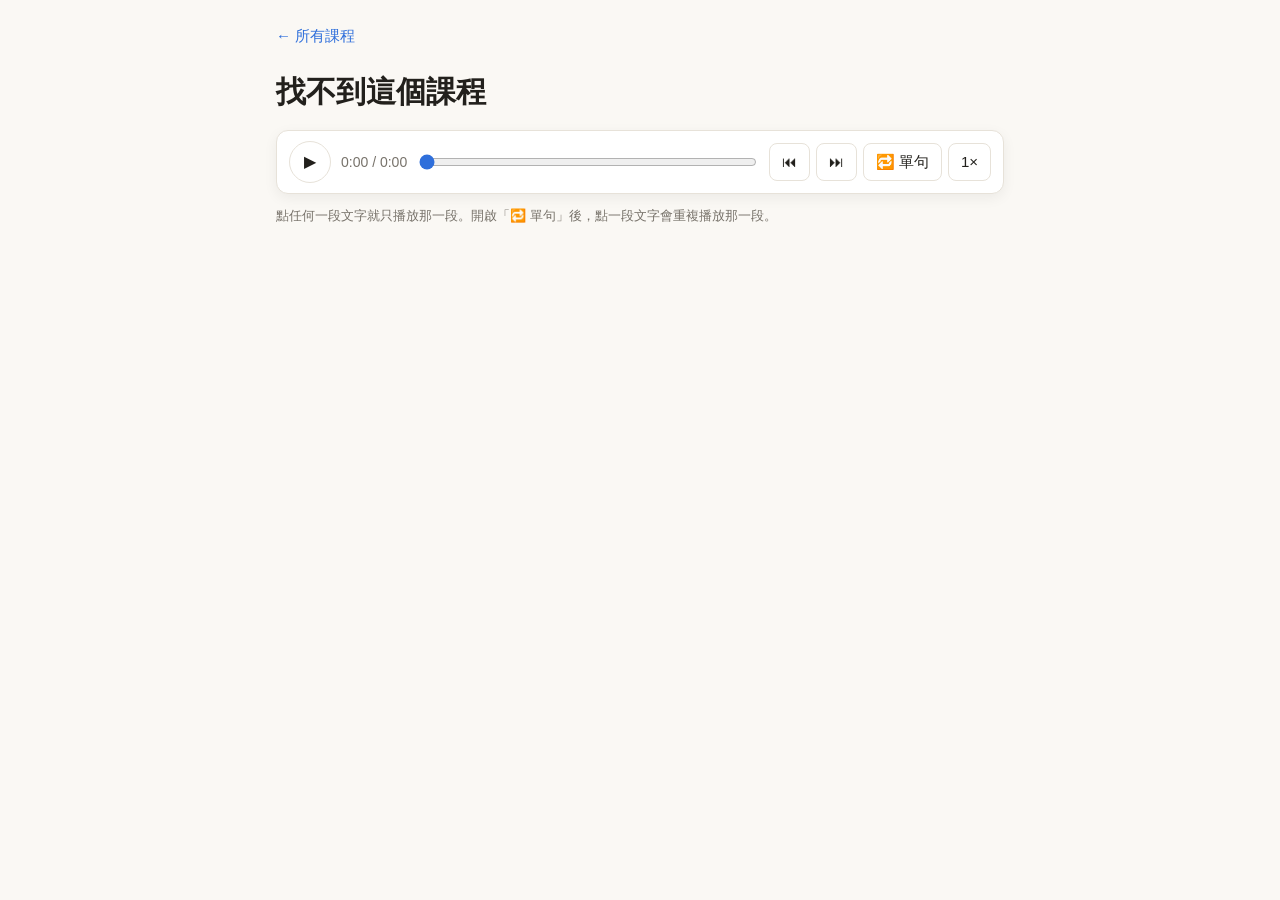
==== lesson.html @ 6664126d "Initial echo-english site Co-Authored-By: Claude Opus 5.5 (1M context) <noreply@anthropic.com>" ====
<!doctype html>
<html lang="zh-Hant">
<head>
<meta charset="utf-8">
<meta name="viewport" content="width=device-width, initial-scale=1">
<title>回音法英文學習</title>
<link rel="stylesheet" href="style.css">
</head>
<body>
<div class="wrap">
  <nav class="topnav">
    <a href="./">← 所有課程</a>
    <a id="edit-link" href="#" hidden>編輯</a>
  </nav>
  <h1 id="title"></h1>

  <div class="player">
    <button class="play" id="play" title="播放 / 暫停（空白鍵）">▶</button>
    <span class="time"><span id="cur">0:00</span> / <span id="dur">0:00</span></span>
    <input type="range" id="seek" min="0" max="1000" value="0">
    <div class="group">
      <button id="prev" title="上一句（←）">⏮</button>
      <button id="next" title="下一句（→）">⏭</button>
      <button id="loop" title="單句重複（R）">🔁 單句</button>
      <button id="speed" title="播放速度">1×</button>
    </div>
  </div>
  <p class="hint">點任何一段文字就只播放那一段。開啟「🔁 單句」後，點一段文字會重複播放那一段。</p>

  <article class="reader" id="reader"></article>
  <audio id="audio" preload="auto"></audio>
</div>
<script>
const SPEEDS = [1, 0.75, 0.5];
const LOOP_PAUSE_MS = 600;   // breathing room before a looped phrase repeats
const END_PAD = 0.12;        // let the last sound of a phrase ring out, unless the next phrase starts sooner
const EARLY_STOP = 0.02;     // stop this much before a back-to-back phrase so its first sound doesn't leak

const $ = id => document.getElementById(id);
const audio = $('audio');
const fmt = s => `${Math.floor(s / 60)}:${String(Math.floor(s % 60)).padStart(2, '0')}`;
const id = new URLSearchParams(location.search).get('id');

let segs = [];          // flat list: {start, end, stop, el}
let range = null;       // {start, end} when playing a single phrase
let looping = false;
let speedIdx = 0;
let loopTimer = null;

fetch(`lessons/${encodeURIComponent(id)}/data.json`, { cache: 'no-store' })
  .then(r => { if (!r.ok) throw new Error(); return r.json(); })
  .then(render)
  .catch(() => { $('title').textContent = '找不到這個課程'; });

fetch('api/voices').then(r => {
  if (r.ok) { $('edit-link').href = `admin.html?id=${encodeURIComponent(id)}`; $('edit-link').hidden = false; }
}).catch(() => {});

function render(data) {
  document.title = data.title;
  $('title').textContent = data.title;
  audio.src = `lessons/${encodeURIComponent(id)}/audio.m4a?v=${data.version}`;
  const reader = $('reader');
  for (const item of data.items) {
    if (item.title !== undefined) {
      const h = document.createElement('h2');
      h.textContent = item.title;
      reader.append(h);
      continue;
    }
    const p = document.createElement('p');
    item.segments.forEach((s, i) => {
      if (i) { const d = document.createElement('span'); d.className = 'dot'; p.append(d); }
      const span = document.createElement('span');
      span.className = 'seg';
      span.textContent = s.text;
      p.append(span);
      addSeg(span, s);
    });
    reader.append(p);
  }
  segs.forEach((s, i) => {
    const next = segs[i + 1];
    s.stop = next && next.start < s.end + END_PAD ? Math.max(s.end - EARLY_STOP, next.start - EARLY_STOP) : s.end + END_PAD;
  });
}

function addSeg(el, s) {
  const seg = { start: s.start, end: s.end, stop: s.end + END_PAD, el };
  segs.push(seg);
  el.addEventListener('click', () => playSeg(seg));
}

function playSeg(seg) {
  clearTimeout(loopTimer);
  range = seg;
  audio.currentTime = seg.start;
  audio.play();
}

function playAll() {
  clearTimeout(loopTimer);
  range = null;
  audio.play();
}

function currentIdx() {
  const t = audio.currentTime;
  let idx = -1;
  for (let i = 0; i < segs.length; i++) if (segs[i].start <= t + 0.01) idx = i;
  return idx;
}

function tick() {
  const t = audio.currentTime;
  if (range && !audio.paused && t >= range.stop) {
    audio.pause();
    if (looping) {
      const seg = range;
      loopTimer = setTimeout(() => playSeg(seg), LOOP_PAUSE_MS / audio.playbackRate);
    }
  }
  const active = range || segs[currentIdx()];
  for (const s of segs) s.el.classList.toggle('active', s === active && (audio.currentTime > 0));
  $('cur').textContent = fmt(t);
  if (audio.duration) $('seek').value = (t / audio.duration) * 1000;
  requestAnimationFrame(tick);
}
requestAnimationFrame(tick);

audio.addEventListener('loadedmetadata', () => { $('dur').textContent = fmt(audio.duration); });
audio.addEventListener('play', () => { $('play').textContent = '❚❚'; });
audio.addEventListener('pause', () => { $('play').textContent = '▶'; });

function togglePlay() {
  if (!audio.paused) { audio.pause(); clearTimeout(loopTimer); return; }
  // resuming inside a phrase keeps the phrase boundary; otherwise play straight through
  if (range && audio.currentTime < range.stop) audio.play(); else playAll();
}

function step(dir) {
  if (!segs.length) return;
  const base = range ? segs.indexOf(range) : currentIdx();
  const i = Math.min(segs.length - 1, Math.max(0, base + dir));
  playSeg(segs[i]);
}

$('play').onclick = togglePlay;
$('prev').onclick = () => step(-1);
$('next').onclick = () => step(1);
$('loop').onclick = () => {
  looping = !looping;
  $('loop').classList.toggle('on', looping);
  if (!looping) clearTimeout(loopTimer);
};
$('speed').onclick = () => {
  speedIdx = (speedIdx + 1) % SPEEDS.length;
  audio.playbackRate = SPEEDS[speedIdx];
  $('speed').textContent = `${SPEEDS[speedIdx]}×`;
};
$('seek').oninput = e => {
  if (!audio.duration) return;
  range = null;
  clearTimeout(loopTimer);
  audio.currentTime = (e.target.value / 1000) * audio.duration;
};

document.addEventListener('keydown', e => {
  if (e.target.matches('input, textarea')) return;
  if (e.code === 'Space') { e.preventDefault(); togglePlay(); }
  else if (e.key === 'ArrowLeft') { e.preventDefault(); step(-1); }
  else if (e.key === 'ArrowRight') { e.preventDefault(); step(1); }
  else if (e.key === 'r' || e.key === 'R') $('loop').click();
});
</script>
</body>
</html>
---- style.css ----
:root {
  --bg: #faf8f4;
  --surface: #ffffff;
  --text: #22201c;
  --muted: #77726a;
  --line: #e7e2d9;
  --accent: #2f6fdb;
  --accent-soft: #e3ecfb;
  --active: #fff1b8;
  --danger: #c0392b;
  color-scheme: light;
}
@media (prefers-color-scheme: dark) {
  :root {
    --bg: #1b1a18;
    --surface: #252320;
    --text: #ece8e1;
    --muted: #9c968c;
    --line: #3a3732;
    --accent: #7aa7f5;
    --accent-soft: #263552;
    --active: #5a4a12;
    --danger: #ef7a6d;
    color-scheme: dark;
  }
}

* { box-sizing: border-box; }
body {
  margin: 0;
  background: var(--bg);
  color: var(--text);
  font: 17px/1.6 -apple-system, BlinkMacSystemFont, "Segoe UI", "PingFang TC", "Noto Sans TC", sans-serif;
}
a { color: var(--accent); text-decoration: none; }
a:hover { text-decoration: underline; }
.wrap { max-width: 760px; margin: 0 auto; padding: 24px 16px 80px; }
.topnav { display: flex; justify-content: space-between; align-items: center; gap: 12px; margin-bottom: 24px; font-size: 15px; }
.brand { font-weight: 700; color: var(--text); }
h1 { font-size: 1.9rem; line-height: 1.25; margin: 0 0 20px; }
.muted { color: var(--muted); }
button, .btn {
  font: inherit; font-size: 15px; cursor: pointer;
  border: 1px solid var(--line); background: var(--surface); color: var(--text);
  border-radius: 8px; padding: 6px 12px;
}
button:hover, .btn:hover { border-color: var(--accent); text-decoration: none; }
button.primary, .btn.primary { background: var(--accent); border-color: var(--accent); color: #fff; }
button.on { background: var(--accent-soft); border-color: var(--accent); color: var(--accent); }
button:disabled { opacity: .5; cursor: default; }

/* lesson list */
.lesson-list { list-style: none; padding: 0; margin: 0; }
.lesson-list li {
  display: flex; justify-content: space-between; align-items: center; gap: 12px; flex-wrap: wrap;
  background: var(--surface); border: 1px solid var(--line); border-radius: 10px;
  padding: 14px 16px; margin-bottom: 10px;
}
.lesson-list .title { font-weight: 600; font-size: 1.05rem; }
.lesson-list .meta { font-size: 13px; color: var(--muted); }
.lesson-list .actions { display: flex; gap: 6px; }

/* player */
.player {
  position: sticky; top: 0; z-index: 10;
  background: var(--surface); border: 1px solid var(--line); border-radius: 12px;
  padding: 10px 12px; margin-bottom: 20px;
  display: flex; align-items: center; gap: 10px; flex-wrap: wrap;
  box-shadow: 0 4px 14px rgba(0,0,0,.06);
}
.player .play { width: 42px; height: 42px; border-radius: 50%; padding: 0; font-size: 16px; }
.player .time { font-variant-numeric: tabular-nums; font-size: 14px; color: var(--muted); white-space: nowrap; }
.player input[type=range] { flex: 1 1 160px; accent-color: var(--accent); }
.player .group { display: flex; gap: 6px; }
.hint { font-size: 13px; color: var(--muted); margin: -8px 0 20px; }

/* reading text */
.reader h2 {
  font-size: 1.1rem; margin: 28px 0 8px; display: inline-block;
  padding: 2px 4px; color: var(--muted);
}
.reader p { margin: 0 0 14px; line-height: 2.1; }
.seg {
  padding: 3px 4px; border-radius: 4px; cursor: pointer;
  -webkit-box-decoration-break: clone; box-decoration-break: clone;
  transition: background-color .15s;
}
.seg:hover { background: var(--accent-soft); }
.seg.active { background: var(--active); }
.dot { display: inline-block; width: 5px; height: 5px; border-radius: 50%; background: var(--line); margin: 0 3px; vertical-align: middle; }

/* admin form */
label { display: block; font-weight: 600; margin: 18px 0 6px; }
input[type=text], textarea {
  width: 100%; font: inherit; font-size: 16px; color: var(--text);
  background: var(--surface); border: 1px solid var(--line); border-radius: 8px; padding: 10px 12px;
}
textarea { min-height: 320px; line-height: 1.6; font-family: ui-monospace, Menlo, monospace; font-size: 15px; }
.voices { display: flex; gap: 10px; flex-wrap: wrap; }
.voices label { font-weight: 400; margin: 0; display: flex; gap: 6px; align-items: center;
  border: 1px solid var(--line); border-radius: 8px; padding: 6px 12px; background: var(--surface); cursor: pointer; }
.form-actions { display: flex; gap: 10px; align-items: center; margin-top: 18px; flex-wrap: wrap; }
.status { font-size: 15px; }
.status.error { color: var(--danger); }
.notice { background: var(--surface); border: 1px solid var(--line); border-radius: 10px; padding: 14px 16px; }
code { background: var(--accent-soft); padding: 1px 5px; border-radius: 4px; font-size: .9em; }
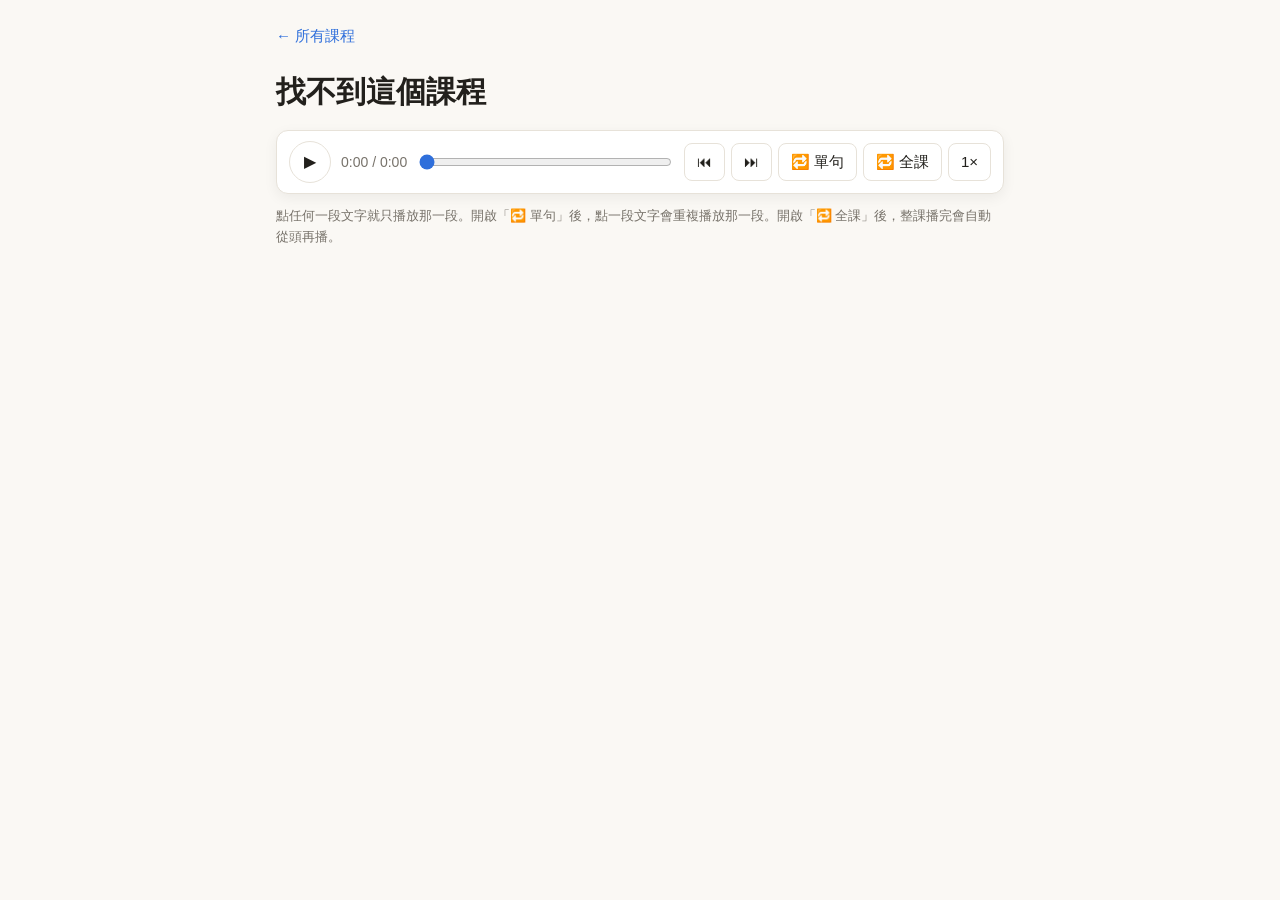
==== commit 85b90ea6: "Add local server for creating lessons, whole-lesson loop, two new lessons - server.py / start.sh: se" ====
--- a/lesson.html
+++ b/lesson.html
@@ -22,10 +22,11 @@
       <button id="prev" title="上一句（←）">⏮</button>
       <button id="next" title="下一句（→）">⏭</button>
       <button id="loop" title="單句重複（R）">🔁 單句</button>
+      <button id="loopall" title="整課重播：播完自動從頭開始（A）">🔁 全課</button>
       <button id="speed" title="播放速度">1×</button>
     </div>
   </div>
-  <p class="hint">點任何一段文字就只播放那一段。開啟「🔁 單句」後，點一段文字會重複播放那一段。</p>
+  <p class="hint">點任何一段文字就只播放那一段。開啟「🔁 單句」後，點一段文字會重複播放那一段。開啟「🔁 全課」後，整課播完會自動從頭再播。</p>
 
   <article class="reader" id="reader"></article>
   <audio id="audio" preload="auto"></audio>
@@ -44,6 +45,7 @@
 let segs = [];          // flat list: {start, end, stop, el}
 let range = null;       // {start, end} when playing a single phrase
 let looping = false;
+let loopingAll = false;  // restart the whole lesson when it ends
 let speedIdx = 0;
 let loopTimer = null;
 
@@ -131,6 +133,11 @@
 audio.addEventListener('loadedmetadata', () => { $('dur').textContent = fmt(audio.duration); });
 audio.addEventListener('play', () => { $('play').textContent = '❚❚'; });
 audio.addEventListener('pause', () => { $('play').textContent = '▶'; });
+audio.addEventListener('ended', () => {
+  // a phrase that runs to the very end of the file is not the lesson finishing
+  if (!loopingAll || range) return;
+  loopTimer = setTimeout(() => { if (loopingAll) playAll(); }, LOOP_PAUSE_MS / audio.playbackRate);
+});
 
 function togglePlay() {
   if (!audio.paused) { audio.pause(); clearTimeout(loopTimer); return; }
@@ -153,6 +160,12 @@
   $('loop').classList.toggle('on', looping);
   if (!looping) clearTimeout(loopTimer);
 };
+$('loopall').onclick = () => {
+  loopingAll = !loopingAll;
+  $('loopall').classList.toggle('on', loopingAll);
+  try { localStorage.setItem('loopAll', loopingAll ? '1' : ''); } catch (e) {}
+};
+try { if (localStorage.getItem('loopAll')) $('loopall').click(); } catch (e) {}
 $('speed').onclick = () => {
   speedIdx = (speedIdx + 1) % SPEEDS.length;
   audio.playbackRate = SPEEDS[speedIdx];
@@ -171,6 +184,7 @@
   else if (e.key === 'ArrowLeft') { e.preventDefault(); step(-1); }
   else if (e.key === 'ArrowRight') { e.preventDefault(); step(1); }
   else if (e.key === 'r' || e.key === 'R') $('loop').click();
+  else if (e.key === 'a' || e.key === 'A') $('loopall').click();
 });
 </script>
 </body>
